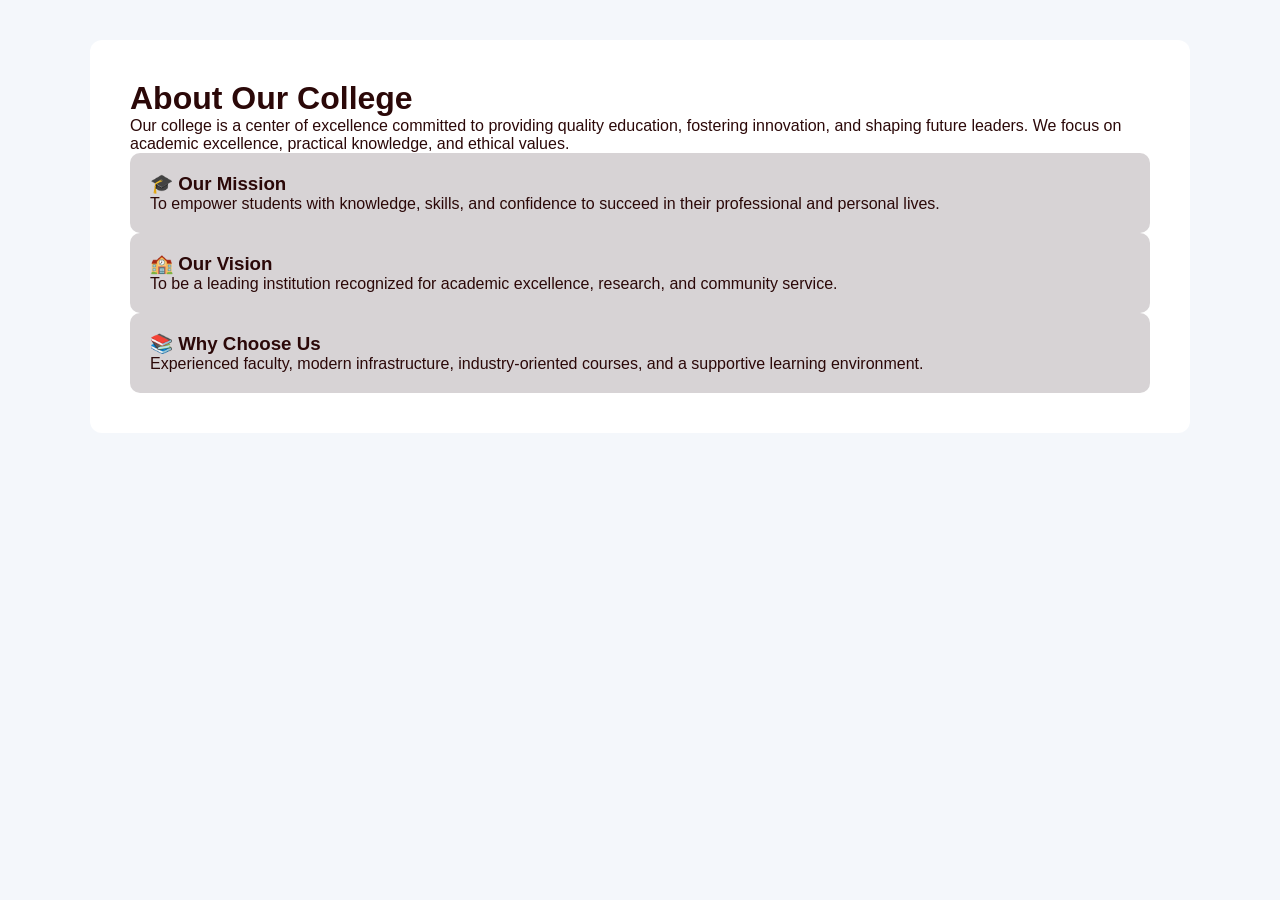
==== main/about.html @ 387d8001 "Add full project" ====
<!DOCTYPE html>
<html lang="en">
<head>
    <meta charset="UTF-8">
    <meta name="viewport" content="width=device-width, initial-scale=1.0">
    <link rel="stylesheet" href="../main/style.css">
    <title>About Us</title>
</head>
<body>

<div class="aboutbox">

    <h1>About Our College</h1>

    <p>
        Our college is a center of excellence committed to providing quality education,
        fostering innovation, and shaping future leaders. We focus on academic excellence,
        practical knowledge, and ethical values.
    </p>

    <div class="about-info">

        <div class="info-card">
            <h3>🎓 Our Mission</h3>
            <p>
                To empower students with knowledge, skills, and confidence to succeed
                in their professional and personal lives.
            </p>
        </div>

        <div class="info-card">
            <h3>🏫 Our Vision</h3>
            <p>
                To be a leading institution recognized for academic excellence,
                research, and community service.
            </p>
        </div>

        <div class="info-card">
            <h3>📚 Why Choose Us</h3>
            <p>
                Experienced faculty, modern infrastructure, industry-oriented courses,
                and a supportive learning environment.
            </p>
        </div>

    </div>

</div>

</body>
</html>
---- main/style.css ----
/* ===== GLOBAL COLORS ===== */
:root {
    --primary: #399af5;
    --secondary: #212223;
    --accent: #01000b;
    --light: #d7d3d5;
    --bg: #f4f7fb;
    --text: #2b0808;
}

/* ===== RESET ===== */
* {
    margin: 0;
    padding: 0;
    box-sizing: border-box;
    font-family: 'Segoe UI', Tahoma, sans-serif;
}

/* ===== BODY ===== */
body {
    background-color: var(--bg);
    color: var(--text);
}

/* ===== NAVBAR ===== */
nav {
    background: var(--primary);
    display: flex;
    align-items: center;
    padding: 15px 40px;
}

nav img {
    width: 60px;
    height: 80px;
    margin-right: 30px;
}

nav li {
    list-style: none;
    margin-right: 18px;
}

nav li a {
    text-decoration: none;
    color: white;
    font-size: 15px;
}

nav li i {
    color: var(--accent);
    margin-right: 6px;
}

nav li a:hover {
    color: var(--accent);
}

/* ===== HERO ===== */
.hero {
    background: linear-gradient(135deg, var(--primary), var(--secondary));
    color: white;
    text-align: center;
    padding: 80px 20px;
}

.hero h1 {
    font-size: 42px;
}

.hero p {
    font-size: 18px;
}

/* ===== SECTION ===== */
.section {
    padding: 60px 15%;
    background: white;
}

.section.light {
    background: var(--light);
}

.section h2 {
    color: var(--primary);
}

/* ===== SUPPORT BOX ===== */
.supportbox {
    max-width: 1100px;
    margin: auto;
    display: flex;
    gap: 30px;
    background: white;
    padding: 30px;
    border-radius: 10px;
}

.formdata {
    background: var(--light);
    padding: 20px;
    border-radius: 8px;
}

.formdata input {
    width: 100%;
    padding: 10px;
    margin: 10px 0;
}

/* ===== SUPPORT CONTACT ===== */
.support {
    max-width: 1100px;
    margin: 40px auto;
    padding: 30px;
    background: linear-gradient(135deg, var(--primary), var(--secondary));
    border-radius: 12px;
    display: grid;
    grid-template-columns: repeat(auto-fit, minmax(200px, 1fr));
    gap: 20px;
    color: white;
}

.support dt {
    color: var(--accent);
}
/* ===== ABOUT ===== */
.aboutbox {
    max-width: 1100px;
    margin: 40px auto;
    background: white;
    padding: 40px;
    border-radius: 12px;
}

.info-card {
    background: var(--light);
    padding: 20px;
    border-radius: 10px;
}

/* ===== ADMIN ===== */
.admin-card {
    background: var(--light);
    padding: 20px;
    border-radius: 10px;
}

/* ===== FACILITIES ===== */
img {
    width: 400px;
    height: 250px;
    border-radius: 10px;
    transition: 0.3s;
}

img:hover {
    transform: scale(1.05);
}

/* ===== RESEARCH ===== */
header {
    background-color: var(--primary);
    color: white;
    padding: 20px;
}

.research-box {
    background: white;
    border-left: 6px solid var(--primary);
}

/* ===== FOOTER ===== */
footer {
    background: var(--primary);
    color: white;
    text-align: center;
    padding: 15px;
}
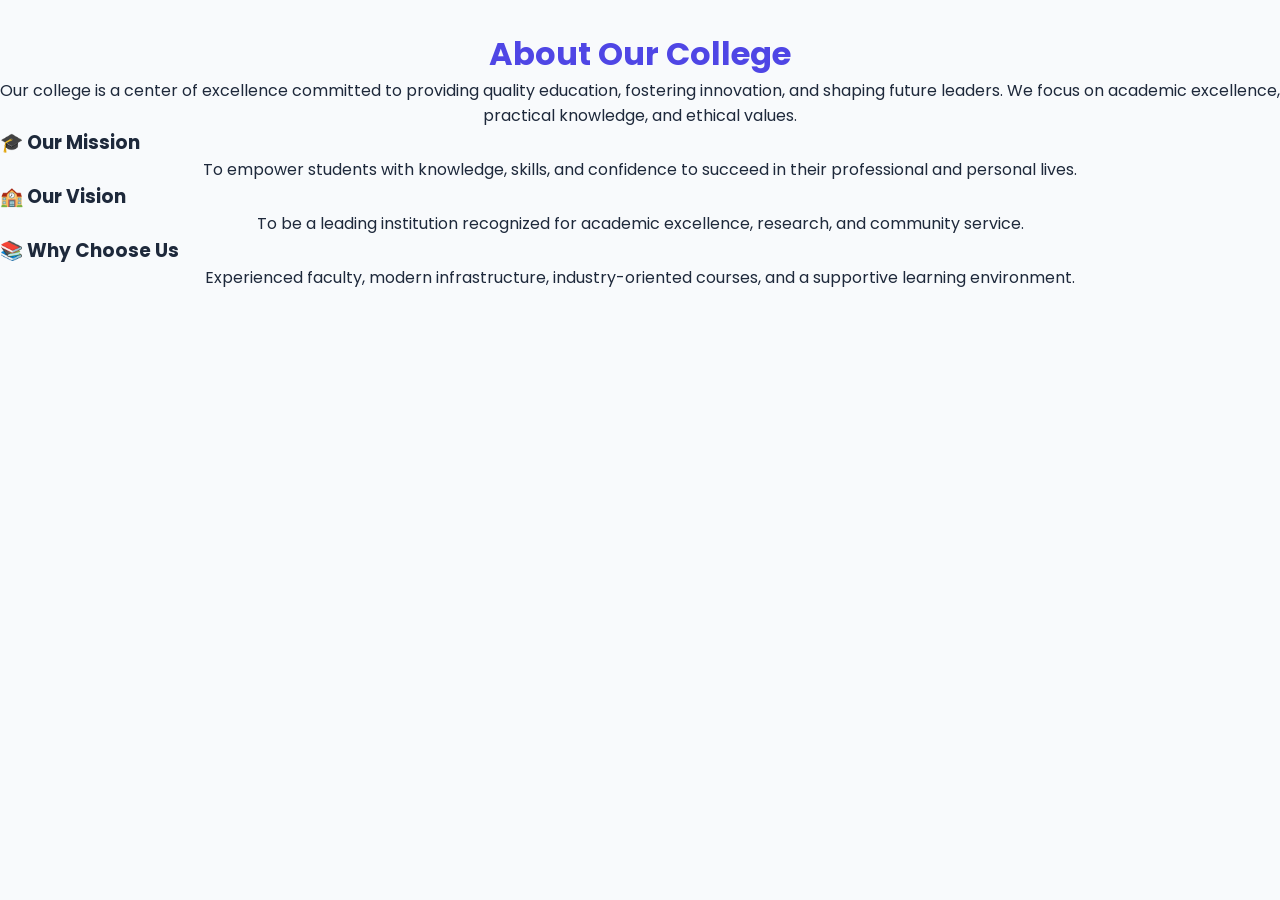
==== commit 8b69ebc7: "7th commit" ====
--- a/main/about.html
+++ b/main/about.html
@@ -3,7 +3,7 @@
 <head>
     <meta charset="UTF-8">
     <meta name="viewport" content="width=device-width, initial-scale=1.0">
-    <link rel="stylesheet" href="../main/style.css">
+    <link rel="stylesheet" href="style.css">
     <title>About Us</title>
 </head>
 <body>
--- a/main/style.css
+++ b/main/style.css
@@ -1,11 +1,15 @@
-/* ===== GLOBAL COLORS ===== */
+/* ===== GOOGLE FONT ===== */
+@import url('https://fonts.googleapis.com/css2?family=Poppins:wght@300;500;700&display=swap');
+
+/* ===== ROOT COLORS ===== */
 :root {
-    --primary: #399af5;
-    --secondary: #212223;
-    --accent: #01000b;
-    --light: #d7d3d5;
-    --bg: #f4f7fb;
-    --text: #2b0808;
+    --primary: #6366f1;
+    --secondary: #0f172a;
+    --accent: #22c55e;
+    --neon: #06b6d4;
+    --bg: linear-gradient(135deg, #e0e7ff, #f8fafc);
+    --glass: rgba(255, 255, 255, 0.15);
+    --text: #1e293b;
 }
 
 /* ===== RESET ===== */
@@ -13,168 +17,464 @@
     margin: 0;
     padding: 0;
     box-sizing: border-box;
-    font-family: 'Segoe UI', Tahoma, sans-serif;
+    font-family: 'Poppins', sans-serif;
 }
 
 /* ===== BODY ===== */
 body {
-    background-color: var(--bg);
+    background: var(--bg);
     color: var(--text);
+    overflow-x: hidden;
+}
+
+/* ===== NAVBAR (GLASS + GLOW) ===== */
+ nav {
+    background: rgba(15, 23, 42, 0.7);
+ backdrop-filter: blur(12px);
+    display: flex;
+    align-items: center;
+    padding: 15px 50px;
+    position: sticky;
+    top: 0;
+    z-index: 1000;
+    box-shadow: 0 0 20px rgba(99,102,241,0.3);
+}  
+
+/* ===== LOGO (NEON GLOW) ===== */
+nav img {
+    width: 65px;
+    height: 65px;
+    object-fit: contain;
+    border-radius: 50%;
+    padding: 6px;
+    background: white;
+    box-shadow: 0 0 15px rgba(6,182,212,0.6);
+    margin-right: 25px;
+    transition: 0.4s;
+}
+
+nav img:hover {
+    transform: scale(1.15) rotate(8deg);
+    box-shadow: 0 0 25px rgba(6,182,212,1);
+}
+
+/* ===== NAV LINKS ===== */
+nav ul {
+    display: flex;
+}
+
+nav li {
+    list-style: none;
+    margin-right: 30px;
+}
+
+nav a {
+    text-decoration: none;
+    color: white;
+    font-size: 17px;
+    position: relative;
+    transition: 0.3s;
+}
+
+/* glow underline */
+nav a::after {
+    content: "";
+    width: 0%;
+    height: 3px;
+    background: var(--neon);
+    position: absolute;
+    left: 0;
+    bottom: -6px;
+    transition: 0.4s;
+    box-shadow: 0 0 10px var(--neon);
+}
+
+nav a:hover {
+    color: var(--neon);
+}
+
+nav a:hover::after {
+    width: 100%;
+}
+
+/* ===== HERO (ANIMATED GRADIENT) ===== */
+.hero {
+    background: linear-gradient(-45deg, #6366f1, #06b6d4, #22c55e, #6366f1);
+    background-size: 400% 400%;
+    animation: gradientMove 8s ease infinite;
+    color: white;
+    text-align: center;
+    padding: 120px 20px;
+}
+
+.hero h1 {
+    font-size: 55px;
+    letter-spacing: 1px;
+    animation: fadeUp 1s ease;
+}
+
+.hero p {
+    font-size: 20px;
+    opacity: 0.9;
+}
+
+/* ===== SECTION ===== */
+.section {
+    padding: 80px 10%;
+}
+
+.section h2 {
+    text-align: center;
+    font-size: 34px;
+    margin-bottom: 30px;
+    position: relative;
+}
+
+/* glowing heading line */
+.section h2::after {
+    content: "";
+    width: 70px;
+    height: 4px;
+    background: var(--accent);
+    display: block;
+    margin: 10px auto;
+    border-radius: 10px;
+    box-shadow: 0 0 10px var(--accent);
+}
+
+/* ===== GLASS CARD ===== */
+.card {
+    background: var(--glass);
+    backdrop-filter: blur(15px);
+    padding: 25px;
+    margin: 20px 0;
+    border-radius: 15px;
+    box-shadow: 0 10px 25px rgba(0,0,0,0.2);
+    transition: 0.4s;
+}
+
+.card:hover {
+    transform: translateY(-12px) scale(1.02);
+    box-shadow: 0 15px 35px rgba(0,0,0,0.3);
+}
+
+/* ===== IMAGE (FLOAT + GLOW) ===== */
+.section img {
+    width: 100%;
+    max-width: 420px;
+    height: 260px;
+    object-fit: cover;
+    display: block;
+    margin: 25px auto;
+    border-radius: 15px;
+    transition: 0.4s;
+    box-shadow: 0 0 20px rgba(99,102,241,0.3);
+}
+
+.section img:hover {
+    transform: scale(1.08) rotate(1deg);
+    box-shadow: 0 0 35px rgba(6,182,212,0.6);
+}
+
+/* ===== BUTTON ===== */
+button {
+    background: linear-gradient(135deg, #22c55e, #16a34a);
+    color: white;
+    padding: 12px 25px;
+    border: none;
+    border-radius: 10px;
+    cursor: pointer;
+    transition: 0.3s;
+}
+
+button:hover {
+    transform: scale(1.1);
+    box-shadow: 0 0 15px var(--accent);
+}
+
+/* ===== FOOTER ===== */
+footer {
+    background: var(--secondary);
+    color: white;
+    text-align: center;
+    padding: 20px;
+    margin-top: 50px;
+}
+
+/* ===== ANIMATIONS ===== */
+@keyframes gradientMove {
+    0% {background-position: 0% 50%;}
+    50% {background-position: 100% 50%;}
+    100% {background-position: 0% 50%;}
+}
+
+@keyframes fadeUp {
+    from {
+        opacity: 0;
+        transform: translateY(40px);
+    }
+    to {
+        opacity: 1;
+        transform: translateY(0);
+    }
+}
+/* ===== CONTAINER ===== */
+.container {
+    max-width: 1200px;
+    margin: auto;
+    padding: 40px 20px;
+}
+
+/* ===== HEADINGS ===== */
+.container h2 {
+    text-align: center;
+    margin: 40px 0 20px;
+    font-size: 30px;
+    color: #4f46e5;
+    position: relative;
+}
+
+/* underline */
+.container h2::after {
+    content: "";
+    width: 60px;
+    height: 4px;
+    background: #22c55e;
+    display: block;
+    margin: 10px auto;
+    border-radius: 5px;
+}
+
+/* ===== GRID LAYOUT ===== */
+.container {
+    display: grid;
+    grid-template-columns: repeat(auto-fit, minmax(280px, 1fr));
+    gap: 30px;
+}
+
+/* make headings full width */
+.container h2 {
+    grid-column: 1 / -1;
+}
+
+/* ===== RESEARCH CARD ===== */
+.research-box {
+    background: white;
+    padding: 20px;
+    border-radius: 15px;
+    box-shadow: 0 8px 20px rgba(0,0,0,0.1);
+    transition: 0.3s;
+    text-align: center;
+}
+
+.research-box:hover {
+    transform: translateY(-10px);
+}
+
+/* ===== IMAGE STYLE ===== */
+.research-box img {
+    width: 100%;
+    height: 180px;
+    object-fit: cover;
+    border-radius: 12px;
+    margin: 15px 0;
+    transition: 0.4s;
+}
+
+/* image hover */
+.research-box img:hover {
+    transform: scale(1.05);
+}
+
+/* ===== TEXT ===== */
+.research-box h3 {
+    color: #0f172a;
+    margin-bottom: 10px;
+}
+
+.research-box p {
+    font-size: 14px;
+    color: #475569;
+}
+
+/* ===== FOOTER ===== */
+footer {
+    text-align: center;
+    background: #0f172a;
+    color: white;
+    padding: 15px;
+    margin-top: 40px;
+}
+/* ===== BODY ===== */
+body {
+    font-family: 'Poppins', sans-serif;
+    background: #f8fafc;
+    margin: 0;
+    color: #1e293b;
+}
+
+/* ===== HEADER ===== */
+h1 {
+    text-align: center;
+    margin-top: 30px;
+    color: #4f46e5;
+}
+
+p {
+    text-align: center;
+}
+
+/* ===== SECTION GRID ===== */
+.facilities-container {
+    max-width: 1200px;
+    margin: 40px auto;
+    padding: 20px;
+    display: grid;
+    grid-template-columns: repeat(auto-fit, minmax(280px, 1fr));
+    gap: 30px;
+}
+
+/* ===== CARD ===== */
+.facility-card {
+    background: white;
+    border-radius: 15px;
+    padding: 20px;
+    box-shadow: 0 8px 20px rgba(0,0,0,0.1);
+    transition: 0.3s;
+    text-align: center;
+}
+
+.facility-card:hover {
+    transform: translateY(-10px);
+}
+
+/* ===== IMAGE ===== */
+.facility-card img {
+    width: 100%;
+    height: 200px;
+    object-fit: cover;
+    border-radius: 12px;
+    margin-bottom: 15px;
+    transition: 0.3s;
+}
+
+.facility-card img:hover {
+    transform: scale(1.05);
+}
+
+/* ===== TITLE ===== */
+.facility-card h2 {
+    color: #0f172a;
+    font-size: 20px;
+}
+
+/* ===== FOOTER ===== */
+footer {
+    text-align: center;
+    background: #0f172a;
+    color: white;
+    padding: 15px;
+    margin-top: 40px;
+}
+/* ===== RESET ===== */
+* {
+    margin: 0;
+    padding: 0;
+    box-sizing: border-box;
+    font-family: 'Poppins', sans-serif;
 }
 
 /* ===== NAVBAR ===== */
 nav {
-    background: var(--primary);
     display: flex;
     align-items: center;
+    justify-content: space-between;
+    background: rgba(15, 23, 42, 0.9);
     padding: 15px 40px;
-}
-
+    position: sticky;
+    top: 0;
+    z-index: 1000;
+}
+
+/* LOGO */
 nav img {
     width: 60px;
-    height: 80px;
-    margin-right: 30px;
-}
-
+    height: 60px;
+    border-radius: 50%;
+    background: white;
+    padding: 5px;
+    margin-right: 20px;
+}
+
+/* NAV LIST */
+nav ul {
+    display: flex;
+    align-items: center;
+}
+
+/* FIX LI */
 nav li {
     list-style: none;
-    margin-right: 18px;
-}
-
-nav li a {
+    margin: 0 15px;
+    display: flex;
+    align-items: center;
+}
+
+/* ICON */
+nav li i {
+    color: #22c55e;
+    margin-right: 5px;
+}
+
+/* LINK */
+nav a {
     text-decoration: none;
     color: white;
-    font-size: 15px;
-}
-
-nav li i {
-    color: var(--accent);
-    margin-right: 6px;
-}
-
-nav li a:hover {
-    color: var(--accent);
-}
-
-/* ===== HERO ===== */
+    font-size: 16px;
+    transition: 0.3s;
+}
+
+nav a:hover {
+    color: #22c55e;
+}
+
+/* ===== HERO SECTION ===== */
 .hero {
-    background: linear-gradient(135deg, var(--primary), var(--secondary));
-    color: white;
-    text-align: center;
-    padding: 80px 20px;
-}
-
-.hero h1 {
-    font-size: 42px;
-}
-
-.hero p {
-    font-size: 18px;
-}
-
-/* ===== SECTION ===== */
-.section {
-    padding: 60px 15%;
-    background: white;
-}
-
-.section.light {
-    background: var(--light);
-}
-
-.section h2 {
-    color: var(--primary);
-}
-
-/* ===== SUPPORT BOX ===== */
-.supportbox {
-    max-width: 1100px;
-    margin: auto;
-    display: flex;
-    gap: 30px;
-    background: white;
-    padding: 30px;
-    border-radius: 10px;
-}
-
-.formdata {
-    background: var(--light);
-    padding: 20px;
-    border-radius: 8px;
-}
-
-.formdata input {
+    position: relative;
+    display: flex;
+    justify-content: center;
+    align-items: center;
+}
+
+/* DARK OVERLAY */
+.hero::before {
+    content: "";
+    position: absolute;
     width: 100%;
-    padding: 10px;
-    margin: 10px 0;
-}
-
-/* ===== SUPPORT CONTACT ===== */
-.support {
-    max-width: 1100px;
-    margin: 40px auto;
-    padding: 30px;
-    background: linear-gradient(135deg, var(--primary), var(--secondary));
-    border-radius: 12px;
-    display: grid;
-    grid-template-columns: repeat(auto-fit, minmax(200px, 1fr));
-    gap: 20px;
-    color: white;
-}
-
-.support dt {
-    color: var(--accent);
-}
-/* ===== ABOUT ===== */
-.aboutbox {
-    max-width: 1100px;
-    margin: 40px auto;
-    background: white;
-    padding: 40px;
-    border-radius: 12px;
-}
-
-.info-card {
-    background: var(--light);
-    padding: 20px;
-    border-radius: 10px;
-}
-
-/* ===== ADMIN ===== */
-.admin-card {
-    background: var(--light);
-    padding: 20px;
-    border-radius: 10px;
-}
-
-/* ===== FACILITIES ===== */
-img {
-    width: 400px;
-    height: 250px;
-    border-radius: 10px;
-    transition: 0.3s;
-}
-
-img:hover {
-    transform: scale(1.05);
-}
-
-/* ===== RESEARCH ===== */
-header {
-    background-color: var(--primary);
-    color: white;
-    padding: 20px;
-}
-
-.research-box {
-    background: white;
-    border-left: 6px solid var(--primary);
+    height: 100%;
+    background: rgba(0,0,0,0.5);
+}
+
+/* HERO TEXT */
+.hero-text {
+    position: relative;
+    color: white;
+    text-align: center;
+}
+
+.hero-text h1 {
+    font-size: 50px;
+    margin-bottom: 10px;
+}
+
+.hero-text p {
+    font-size: 20px;
 }
 
 /* ===== FOOTER ===== */
 footer {
-    background: var(--primary);
-    color: white;
-    text-align: center;
-    padding: 15px;
+    background: #0f172a;
+    color: white;
+    text-align: center;
+    padding: 20px;
 }
